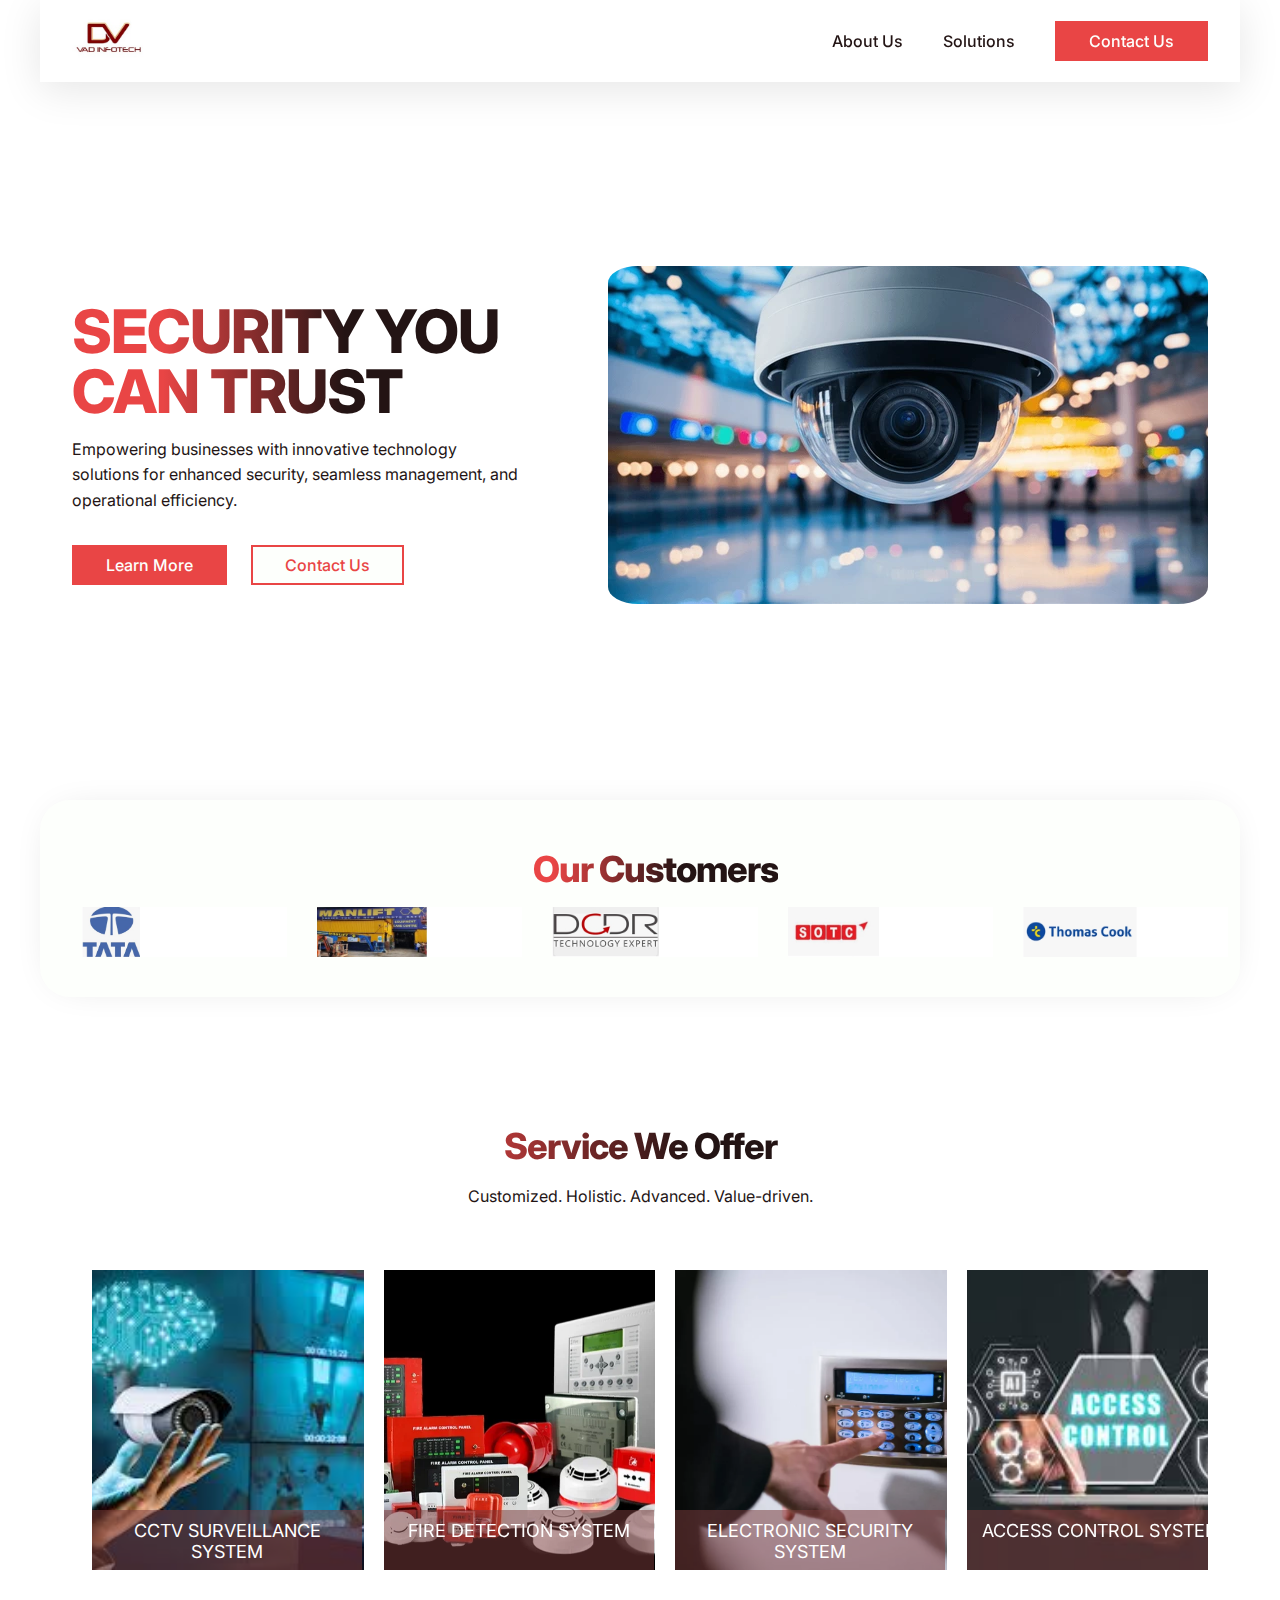
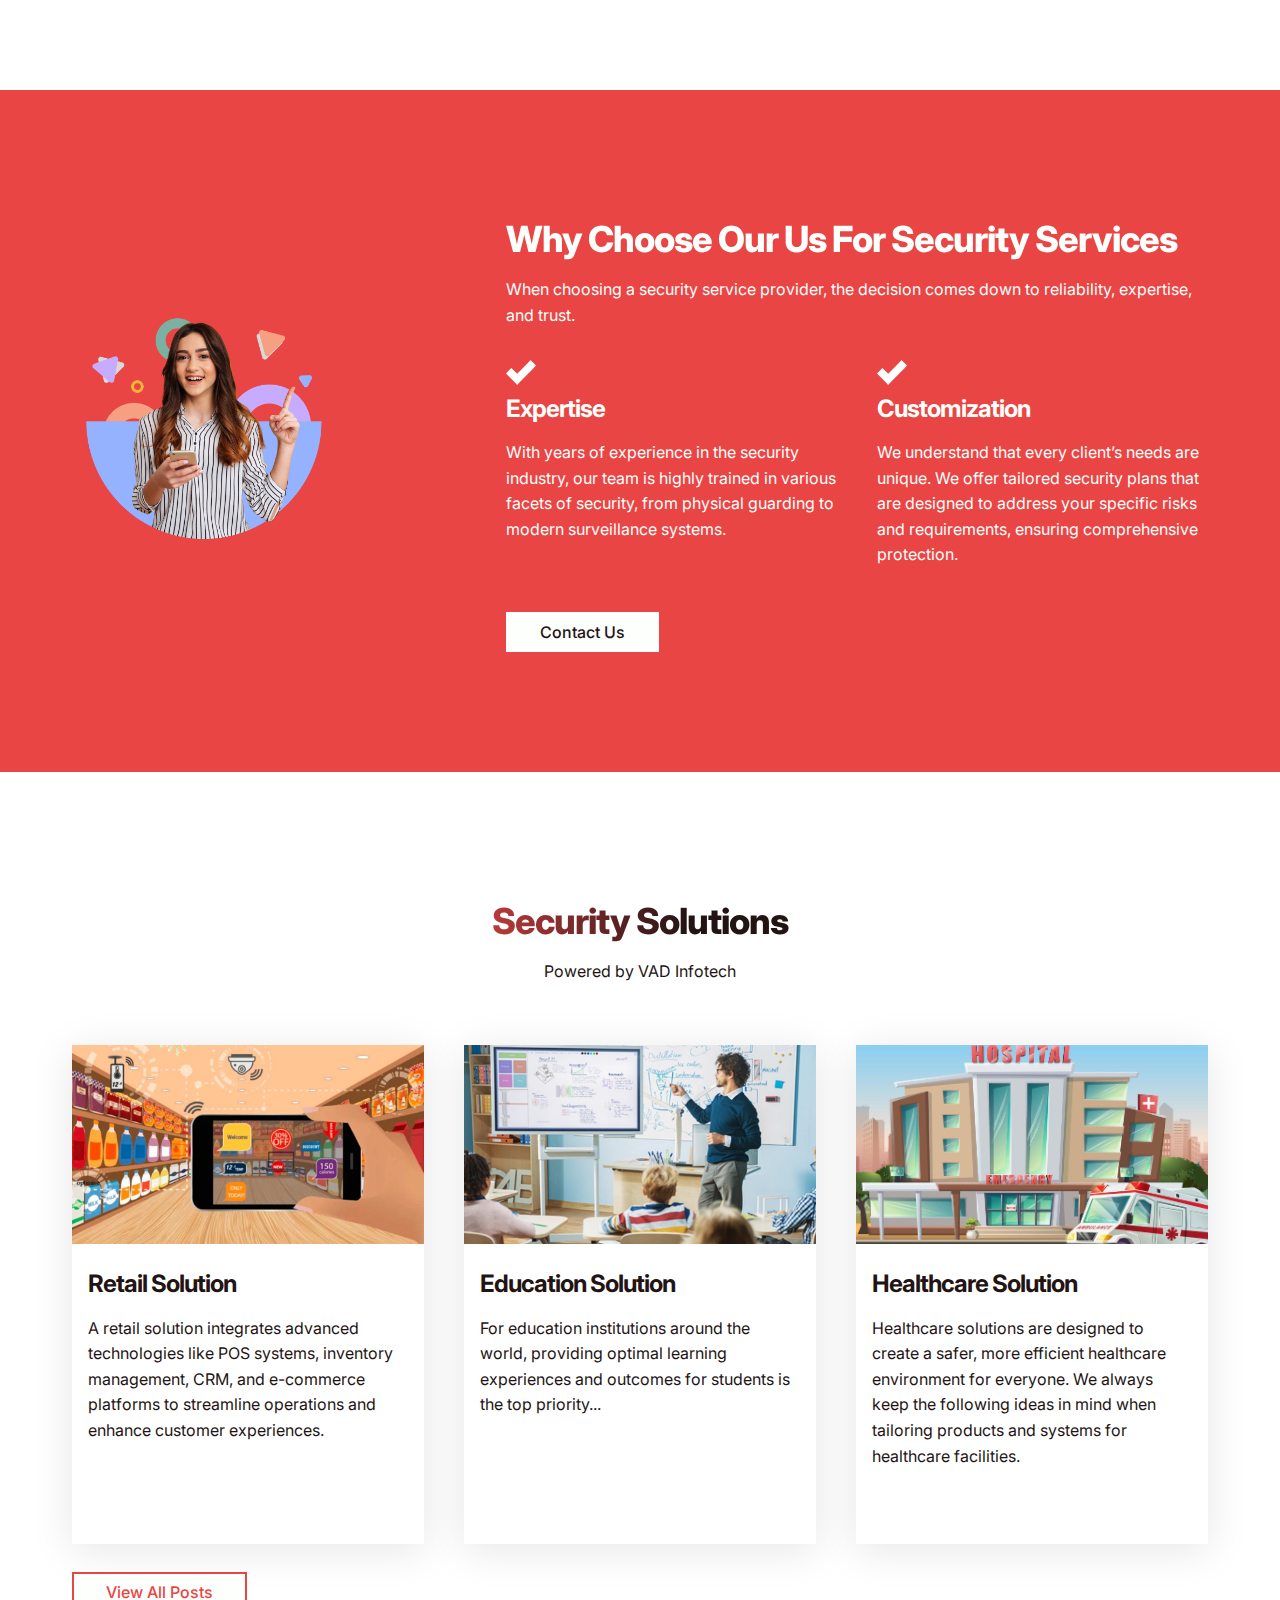
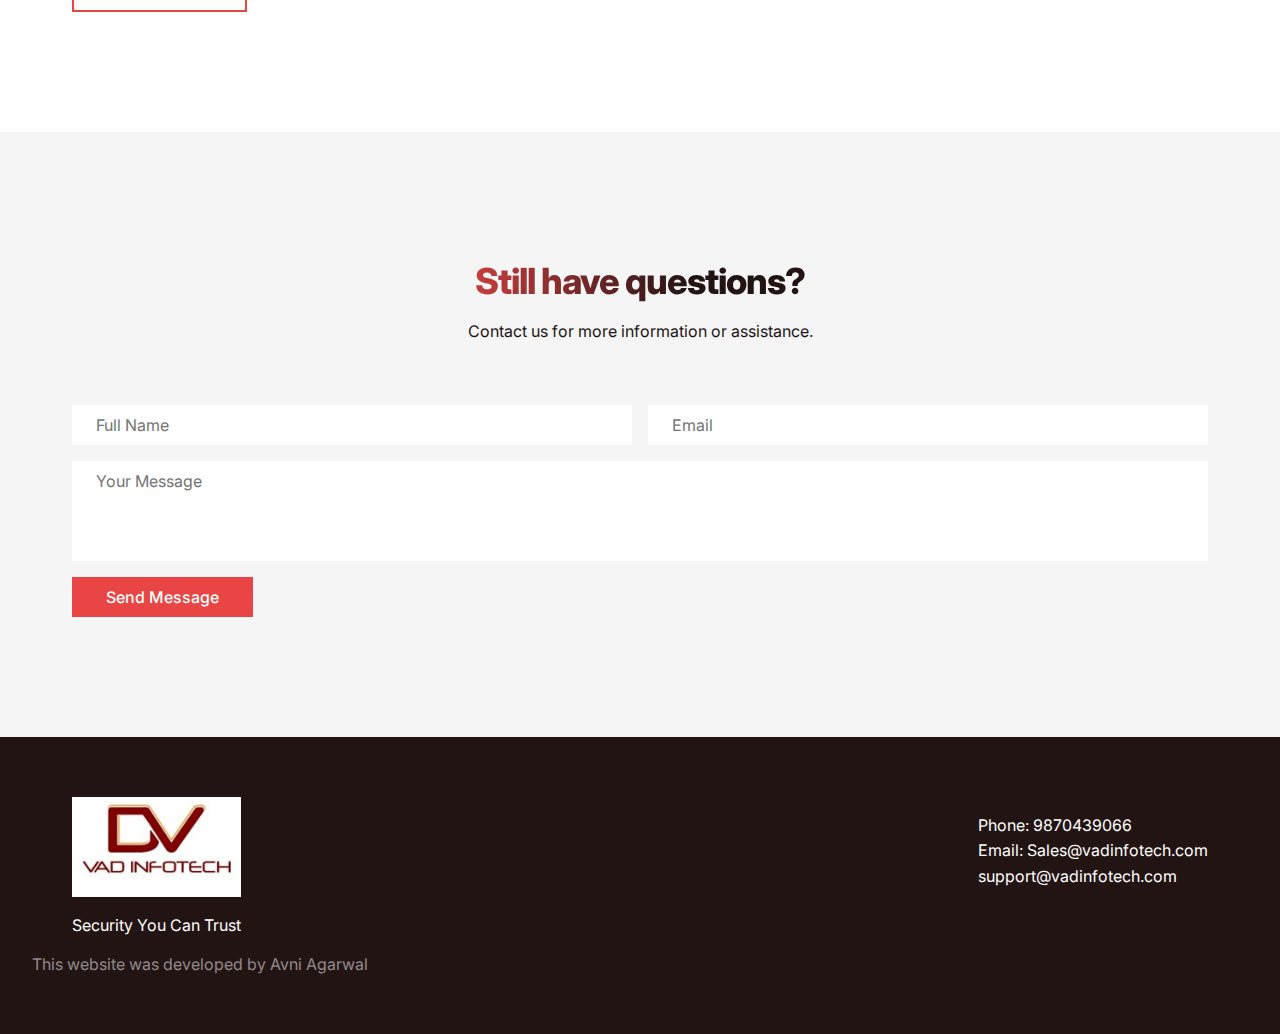
==== index.html @ 41a273a2 "first commit" ====
<!DOCTYPE html>
<html lang="en">
  <head>
    <meta charset="UTF-8" />
    <meta name="viewport" content="width=device-width, initial-scale=1.0" />
    <title>VAD InfoTech</title>
    <link rel="stylesheet" href="style.css" />
    <link rel="stylesheet" href="https://cdn.jsdelivr.net/npm/swiper@11/swiper-bundle.min.css" />
    <link rel="icon" type="image/png" href="/images/logo.png" />
    <script src="https://cdn.jsdelivr.net/npm/swiper@11/swiper-bundle.min.js"></script>
  </head>
  <body>
    <div class="mobile-menu-items">
      <div class="close-icon">
        <img src="images/close-icon.svg" alt="" />
      </div>
      <a href="about.html">About Us</a>
      <a href="blog-list.html">Solutions</a>
      <a href="#contact" class="btn">Contact Us</a>
    </div>

    <div class="container">
      <nav>
        <div class="logo">
          <a href="#">
            <img class="header-logo" src="images/logo.jpeg" alt="" />
          </a>
        </div>

        <div class="menu-items">
          <a href="about.html">About Us</a>
          <a href="blog-list.html">Solutions</a>
          <a href="#contact" class="btn">Contact Us</a>
        </div>

        <div class="menu-icon">
          <img src="images/menu-icon.svg" alt="" />
        </div>
      </nav>

      <!-- End of navbar -->

      <header>
        <div class="left">
          <h1>SECURITY YOU CAN TRUST</h1>
          <p class="sub-heading">
            Empowering businesses with innovative technology solutions 
            for enhanced security, seamless management, 
            and operational efficiency.
          </p>

          <div class="buttons">
            <a href="#services" class="btn">Learn More</a>
            <a href="#contact" class="btn outlined">Contact Us</a>
          </div>
        </div>

        <div class="right">
          <img src="images/cctv.webp" alt="" />
        </div>
        <div class="bg-color"></div>
      </header>
    </div>

    <!-- End of hero section -->

    <div class="featured">
      <div class="container">
        <h2>Our Customers</h2>
          <div class="logos swiper mySwiper">
            <div class="swiper-wrapper">
              <div class="swiper-slide"><img class="logoImg" src="images/logo1.jpeg" alt="" /></div>
              <div class="swiper-slide"><img class="logoImg" src="images/logo2.jpeg" alt="" /></div>
              <div class="swiper-slide"><img class="logoImg" src="images/logo3.jpeg" alt="" /></div>
              <div class="swiper-slide"><img class="logoImg" src="images/logo4.jpeg" alt="" /></div>
              <div class="swiper-slide"><img class="logoImg" src="images/logo5.jpeg" alt="" /></div>
              <div class="swiper-slide"><img class="logoImg" src="images/logo6.jpeg" alt="" /></div>
              <div class="swiper-slide"><img class="logoImg" src="images/logo7.jpeg" alt="" /></div>
              <div class="swiper-slide"><img class="logoImg" src="images/logo8.jpeg" alt="" /></div>
              <div class="swiper-slide"><img class="logoImg" src="images/logo9.jpeg" alt="" /></div>
              <div class="swiper-slide"><img class="logoImg" src="images/logo10.jpeg" alt="" /></div>
              <div class="swiper-slide"><img class="logoImg" src="images/logo11.jpeg" alt="" /></div>
              <div class="swiper-slide"><img class="logoImg" src="images/logo12.jpeg" alt="" /></div>
              <div class="swiper-slide"><img class="logoImg" src="images/logo13.jpeg" alt="" /></div>
            </div>
        </div>
      </div>
    </div>

    <!-- End of featured section -->

    <!-- <section id="about">
      <div class="container">
        <div class="left">
          <h2>Unlock the Power of Flutter for Mobile App Development</h2>
          <p>
            Discover how Flutter can help you create stunning and
            high-performance mobile apps in record time.
          </p>

          <div class="features-container">
            <div class="feature">
              <div class="icon">
                <img src="images/check-icon.svg" alt="" />
              </div>
              <h3>Simplified Development</h3>
              <p>
                With Flutter, you can write code once and deploy it on both iOS
                and Android platforms.
              </p>
            </div>

            <div class="feature">
              <div class="icon">
                <img src="images/check-icon.svg" alt="" />
              </div>
              <h3>Beautiful UI</h3>
              <p>
                Create visually stunning user interfaces with Flutter's rich set
                of customizable widgets.
              </p>
            </div>

            <div class="feature">
              <div class="icon">
                <img src="images/check-icon.svg" alt="" />
              </div>
              <h3>Beautiful UI</h3>
              <p>
                Create visually stunning user interfaces with Flutter's rich set
                of customizable widgets.
              </p>
            </div>
          </div>

          <a href="#" class="btn outlined">Learn More</a>
        </div>

        <div class="right">
          <img src="images/image1.jpg" alt="" />
        </div>
      </div>
    </section> -->

    <!-- End of about section  -->

    <section id="services">
      <div class="container">
        <div class="heading-container">
          <h2>Service We Offer</h2>
          <p>
            Customized. Holistic. Advanced. Value-driven.
          </p>
        </div>

        <div class="swiper mySwiper1">
          <div class="swiper-wrapper">
            <div class="swiper-slide serviceImg"><img class="serviceImage" src="images/Serveillance.jpg" alt="" /><div class="bottom-text">CCTV SURVEILLANCE SYSTEM</div></div>
            <div class="swiper-slide serviceImg"><img class="serviceImage" src="images/fire alarm system.webp" alt="" /><div class="bottom-text">FIRE DETECTION SYSTEM</div></div>
            <div class="swiper-slide serviceImg"><img class="serviceImage" src="images/intrusion detection system.webp" alt="" /><div class="bottom-text">ELECTRONIC SECURITY SYSTEM</div></div>
            <div class="swiper-slide serviceImg"><img class="serviceImage" src="images/access Control.jpg" alt="" /><div class="bottom-text">ACCESS CONTROL SYSTEM</div></div>
            <div class="swiper-slide serviceImg"><img class="serviceImage" src="images/Public address System.jpg" alt="" /><div class="bottom-text">PUBLIC ADDRESS SYSTEM</div></div>
            <div class="swiper-slide serviceImg"><img class="serviceImage" src="images/COMMAND CENTER.jpg" alt="" /><div class="bottom-text">COMMAND CENTER</div></div>
          </div>
          <div class="swiper-pagination"></div>
        </div>

        <!-- <div class="services-container swiper serviceSwiper">
          <div class="swiper-wrapper">
          <div class="service swiper-slide2">
            <img src="images/service1.jpg" alt="" />
            <div class="content">
              <h3>Retail Solution</h3>
              <p>
                <b>Challenges:</b><br/>
                Theft, shrinkage, employee access, and managing peak customer flow.<br/>
                <b>VAD Infotech’s Solution:</b><br/>
                Integrated Security: Biometric and card-based access for employees and managers.
                <span id="dots1">..</span><br/>
                <span id="more1">
                  <b>POS Surveillance:</b> CCTV monitoring synchronized with transaction records.<br/>
                  <b>Smart Automation:</b> Store lighting, temperature, and alarms controlled via mobile apps.<br/>
                  <b>Visitor Management:</b> Vendors and delivery staff registered with QR code Virtual Pass.<br/>
                  <b>Components by VAD Infotech:</b><br/>
                  <b>CCTV:</b> IP cameras with analytics for theft prevention.<br/>
                  <b>Access Control:</b> MIFARE/NFC cards and biometric devices.<br/>
                  <b>Automation:</b> IoT-based HVAC control for energy efficiency.<br/>
                </span>
                <button onclick="readMore1()" id="myBtn1">Read more</button>
              </p>
            </div>
          </div>

          <div class="service swiper-slide2">
            <img src="images/service2.jpg" alt="" />
            <div class="content">
              <h3>Education Solution </h3>
              <p>
                <b>Challenges:</b><br/>
                Theft, shrinkage, employee access, and managing peak customer flow.<br/>
                <b>VAD Infotech’s Solution:</b><br/>
                Integrated Security: Biometric and card-based access for employees and managers.
                <span id="dots">..</span><br/>
                <span id="more">
                  <b>POS Surveillance:</b> CCTV monitoring synchronized with transaction records.<br/>
                  <b>Smart Automation:</b> Store lighting, temperature, and alarms controlled via mobile apps.<br/>
                  <b>Visitor Management:</b> Vendors and delivery staff registered with QR code Virtual Pass.<br/>
                  <b>Components by VAD Infotech:</b><br/>
                  <b>CCTV:</b> IP cameras with analytics for theft prevention.<br/>
                  <b>Access Control:</b> MIFARE/NFC cards and biometric devices.<br/>
                  <b>Automation:</b> IoT-based HVAC control for energy efficiency.<br/>
                </span>
                <button onclick="myFunction()" id="myBtn">Read more</button>
              </p>
            </div>
          </div>

          <div class="service swiper-slide2">
            <img src="images/service2.jpg" alt="" />
            <div class="content">
              <h3>Education Solution </h3>
              <p>
                <b>Challenges:</b><br/>
                Theft, shrinkage, employee access, and managing peak customer flow.<br/>
                <b>VAD Infotech’s Solution:</b><br/>
                Integrated Security: Biometric and card-based access for employees and managers.
                <span id="dots">..</span><br/>
                <span id="more">
                  <b>POS Surveillance:</b> CCTV monitoring synchronized with transaction records.<br/>
                  <b>Smart Automation:</b> Store lighting, temperature, and alarms controlled via mobile apps.<br/>
                  <b>Visitor Management:</b> Vendors and delivery staff registered with QR code Virtual Pass.<br/>
                  <b>Components by VAD Infotech:</b><br/>
                  <b>CCTV:</b> IP cameras with analytics for theft prevention.<br/>
                  <b>Access Control:</b> MIFARE/NFC cards and biometric devices.<br/>
                  <b>Automation:</b> IoT-based HVAC control for energy efficiency.<br/>
                </span>
                <button onclick="myFunction()" id="myBtn">Read more</button>
              </p>
            </div>
          </div>

          <div class="service swiper-slide2">
            <img src="images/service2.jpg" alt="" />
            <div class="content">
              <h3>Education Solution </h3>
              <p>
                <b>Challenges:</b><br/>
                Theft, shrinkage, employee access, and managing peak customer flow.<br/>
                <b>VAD Infotech’s Solution:</b><br/>
                Integrated Security: Biometric and card-based access for employees and managers.
                <span id="dots">..</span><br/>
                <span id="more">
                  <b>POS Surveillance:</b> CCTV monitoring synchronized with transaction records.<br/>
                  <b>Smart Automation:</b> Store lighting, temperature, and alarms controlled via mobile apps.<br/>
                  <b>Visitor Management:</b> Vendors and delivery staff registered with QR code Virtual Pass.<br/>
                  <b>Components by VAD Infotech:</b><br/>
                  <b>CCTV:</b> IP cameras with analytics for theft prevention.<br/>
                  <b>Access Control:</b> MIFARE/NFC cards and biometric devices.<br/>
                  <b>Automation:</b> IoT-based HVAC control for energy efficiency.<br/>
                </span>
                <button onclick="myFunction()" id="myBtn">Read more</button>
              </p>
            </div>
          </div>

          <div class="service swiper-slide2">
            <img src="images/service3.jpg" alt="" />
            <div class="content">
              <h3>App Quality Assurance</h3>
              <p>
                Our team ensures that your mobile app is thoroughly tested and
                meets the highest quality standards.
              </p>
            </div>
          </div>
        </div>
        </div> -->
      </div>
    </section>

    <!-- End of services section -->

    <section id="why">
      <div class="container">
        <div class="left">
          <img src="images/image2.png" alt="" />
        </div>

        <div class="right">
          <h2>Why Choose Our Us For Security Services</h2>
          <p>
            When choosing a security service provider, the decision comes down to reliability, expertise, and trust.
          </p>

          <div class="features-container">
            <div class="feature">
              <div class="icon">
                <img src="images/check-icon.svg" alt="" />
              </div>
              <h3>Expertise</h3>
              <p>
                With years of experience in the security industry, our team is highly trained in various facets of security, from physical guarding to modern surveillance systems.
              </p>
            </div>

            <div class="feature">
              <div class="icon">
                <img src="images/check-icon.svg" alt="" />
              </div>
              <h3>Customization</h3>
              <p>
                We understand that every client’s needs are unique. We offer tailored security plans that are designed to address your specific risks and requirements, ensuring comprehensive protection.
              </p>
            </div>
          </div>

          <a href="#contact" class="btn light">Contact Us</a>
        </div>
      </div>
    </section>

    <!-- End of why choose us section -->

    <div class="container">
      <section id="blog">
        <div class="heading-container">
          <h2>Security Solutions</h2>
          <p>Powered by VAD Infotech</p>
        </div>

        <div class="services-container">
          <div class="service">
            <a href="#">
              <img src="images/Picture1.png" alt="" />
            </a>
            <div class="content">
              <a href="retail.html">
                <h3>Retail Solution</h3>
              </a>
              <!-- <div class="labels">
                <a href="#" class="label">Game Dev</a>
                <a href="#" class="label">Programming</a>
              </div> -->
              <p>
                A retail solution integrates advanced technologies like POS systems, inventory management, CRM, and e-commerce platforms to streamline operations and enhance customer experiences. 
              </p>
            </div>
          </div>

          <div class="service">
            <a href="education.html">
              <img src="images/Picture2.png" alt="" />
            </a>
            <div class="content">
              <a href="education.html">
                <h3>Education Solution</h3>
              </a>
              <!-- <div class="labels">
                <a href="#" class="label">Game Dev</a>
                <a href="#" class="label">Animations</a>
              </div> -->
              <p>
                For education institutions around the world, providing optimal learning experiences and outcomes for students is the top priority...
              </p>
            </div>
          </div>

          <div class="service">
            <a href="healthcare.html">
              <img src="images/Picture3.png" alt="" />
            </a>
            <div class="content">
              <a href="healthcare.html">
                <h3>Healthcare Solution</h3>
              </a>
              <!-- <div class="labels">
                <a href="#" class="label">Networking</a>
                <a href="#" class="label">Advanced</a>
              </div> -->
              <p>
                Healthcare solutions are designed to create a safer, more efficient healthcare environment for everyone. 
                We always keep the following ideas in mind when tailoring products and systems for healthcare facilities.
              </p>
            </div>
          </div>
        </div>

        <a href="blog-list.html" class="btn outlined">View All Posts</a>
      </section>
    </div>

    <!-- End of Blog section -->

    <section id="contact">
      <div class="container">
        <div class="heading-container">
          <h2>Still have questions?</h2>
          <p>Contact us for more information or assistance.</p>
        </div>

        <form action="#">
          <div class="group">
            <input type="text" placeholder="Full Name" />
            <input type="text" placeholder="Email" />
          </div>
          <textarea placeholder="Your Message"></textarea>
          <button class="btn">Send Message</button>
        </form>
      </div>
    </section>

    <!-- End of contact form -->

    <footer>
      <div class="container">
        <div class="top">
          <div class="left">
            <img class="footer-logo" src="images/logo.jpeg" alt="" />
            <p>Security You Can Trust</p>
          </div>

          <div class="right">
            <!-- <p>Follow us on</p>
            <div class="social">
              <a href="#">
                <img src="images/x-logo.svg" alt="" />
              </a>

              <a href="#">
                <img src="images/instagram-logo.svg" alt="" />
              </a>

              <a href="#">
                <img src="images/dribbble-logo.svg" alt="" />
              </a> -->
              <p>
                Phone: 9870439066<br/>
                Email: Sales@vadinfotech.com<br/>
                support@vadinfotech.com
              </p>
            </div>
          </div>
        </div>

        <div class="copyright">
          This website was developed by Avni Agarwal
        </div>
      </div>
    </footer>

    <script src="main.js"></script>
  </body>
</html>
---- style.css ----
@import url("https://fonts.googleapis.com/css2?family=Inter:ital,opsz,wght@0,14..32,100..900;1,14..32,100..900&display=swap");

*,
*::before,
*::after {
  box-sizing: border-box;
  font-family: "Inter", sans-serif;
}

:root {
  --dark-color: #231414;
  --light-color: #fdfffc;
  --accent-color: #e94545;
}

html {
  scroll-behavior: smooth;
}

body {
  margin: 0;
  color: var(--dark-color);
}

a {
  color: var(--dark-color);
  text-decoration: none;
}

.container {
  max-width: 1200px;
  margin-inline: auto;
  padding: 0 32px;
}

.btn {
  background: var(--accent-color);
  color: var(--light-color);
  padding: 8px 32px;
  border: 2px solid var(--accent-color);
  display: inline-block;
  font-weight: 500;
  cursor: pointer;
  transition: all 300ms ease;
}

.btn:hover {
  background: #e94545;
  border: 2px solid #e94545;
}

.btn.outlined {
  color: var(--accent-color);
  background: var(--light-color);
}

.btn.outlined:hover {
  background: var(--accent-color);
  color: #fff;
}

.btn.light {
  background: var(--light-color);
  color: var(--dark-color);
  border: 2px solid var(--light-color);
}

.btn.light:hover {
  background: var(--accent-color);
  color: var(--light-color);
}

.header-logo{
  height: 50px;
}

img {
  width: 100%;
  display: flex;
  object-fit: cover;
}

h1 {
  font-size: 60px;
  line-height: 100%;
  font-weight: 800;
  letter-spacing: -1px;
  margin: 16px 0;
  background: linear-gradient(90deg, #e94545 20%, #231414 60%);
  background-clip: text;
  -webkit-background-clip: text;
  color: transparent;
}

h2 {
  font-size: 36px;
  line-height: 120%;
  font-weight: 800;
  letter-spacing: -1px;
  margin: 8px 0;
  background: linear-gradient(90deg, #e94545 8%, #231414 60%);
  background-clip: text;
  -webkit-background-clip: text;
  color: transparent;
}

h3 {
  font-size: 24px;
  line-height: 130%;
  letter-spacing: -1px;
  margin: 8px 0;
}

p {
  font-size: 16px;
  line-height: 160%;
}

section {
  padding: 120px 0;
}

/* Navbar */

nav {
  position: fixed;
  top: 0;
  display: flex;
  justify-content: space-between;
  align-items: center;
  left: 0;
  right: 0;
  max-width: 1200px;
  margin-inline: auto;
  z-index: 5;
  padding: 16px 32px;
  background: rgba(255, 255, 255, 0.8);
  backdrop-filter: blur(10px);
  --webkit-backdrop-filter: blur(10px);
  box-shadow: 0 8px 42px rgba(0, 0, 0, 0.1);
}

nav .menu-items {
  display: flex;
  align-items: center;
  gap: 40px;
  font-weight: 500;
}

nav .menu-items a:hover {
  color: var(--accent-color);
}

nav .menu-items .btn:hover {
  color: var(--light-color);
}

.logo {
  height: 20%;
}

/* Hero Section */

header {
  display: flex;
  height: 100vh;
  align-items: center;
  padding-top: 70px;
  min-height: 600px;
  max-height: 800px;
  position: relative;
}

.buttons {
  display: flex;
  gap: 24px;
  margin-top: 32px;
}

header .left {
  max-width: 50%;
}

.left{
  padding-right: 10%;
}

header .right {
  position: absolute;
  right: 0;
}

header .right img {
  width: auto;
  height: auto;
  border-radius: 5%;
  object-fit: cover;
}

header .bg-color {
  position: absolute;
  width: 400px;
  height: 400px;
  right: 0;
  top: 120px;
  z-index: -1;
  border-radius: 50%;
  filter: blur(115px);
}


/* Featured Section */

.featured {
  z-index: 2;
  position: relative;
}

.featured .logos {
  display: flex;
  gap: 30px;
  flex-wrap: wrap;
  justify-content: center;
}

.featured .container {
  display: flex;
  flex-direction: column;
  gap: 8px;
  align-items: center;
  padding: 40px 12px 40px 42px;
  box-shadow: 0 0 42px -20px rgba(0, 0, 0, 0.2);
  border-radius: 30px;
  background: var(--light-color);
}

.swiper {
  width: 100%;
  height: 100%;
}

.swiper-slide {
  text-align: center;
  font-size: 18px;
  background: #fff;
  display: flex;
  justify-content: center;
  align-items: center;
}

.swiper-slide img {
  display: block;
  width: auto;
  object-fit: cover;
}

.logoImg{
  height: 50px;
}

 .serviceImg {
  position: relative;
  text-align: center;
  padding-right: 20px;
  padding-left: 20px;
}

.serviceImage{
  height: 300px !important;
  width: 300px !important;
}

.bottom-text {
  width: 270px;
  height: 60px;
  position: absolute;
  text-align: center;
  padding: 10px;
  bottom: 0;
  font-weight: 400;
  color: white;
  background: #7a3c3c85;
}

.swiper-slide2  {
  display: block;
  width: auto;
  object-fit: cover;
}

/* About section */

#about {
  background: #f5f5f5;
  margin-top: -60px;
  padding-top: 180px;
}

#about .container {
  display: flex;
  align-items: center;
  gap: 80px;
}

section .icon {
  width: 30px;
}

.features-container {
  display: flex;
  gap: 40px;
  margin-top: 32px;
}

.feature {
  flex: 1;
}

section .btn {
  margin-top: 28px;
}

/* Services section */

#more1 {display: none;}
#more2 {display: none;}
#more3 {display: none;}
#more4 {display: none;}
#more5 {display: none;}
#more6 {display: none;}
#more7 {display: none;}
#more8 {display: none;}
#more9 {display: none;}
#more10 {display: none;}

section .heading-container {
  max-width: 500px;
  text-align: center;
  margin-bottom: 60px;
  margin-inline: auto;
}

.services-container {
  display: grid;
  grid-template-columns: repeat(auto-fit, minmax(320px, 1fr));
  gap: 40px;
}

.services-container .service {
  box-shadow: 0 6px 40px rgba(0, 0, 0, 0.1);
  transition: all 300ms ease;
}

.services-container .content {
  padding: 16px;
}

.services-container .service:hover {
  transform: scale(1.04);
  box-shadow: 0 3px 80px rgba(0, 0, 0, 0.1);
}

.service img{
   height: 40%;
}

/* Why Section */

#why .container {
  display: flex;
  gap: 60px;
  align-items: center;
}

#why {
  background: var(--accent-color);
  color: var(--light-color);
}

#why h2 {
  background: var(--light-color);
  background-clip: text;
  -webkit-background-clip: text;
  color: transparent;
}

#why .icon {
  filter: brightness(0) invert(1);
}

/* Blog section */

.labels a {
  color: var(--light-color);
  font-weight: 500;
  font-size: 11px;
  text-transform: uppercase;
  letter-spacing: 2px;
}

.label {
  background: var(--accent-color);
  padding: 3px 6px;
  border-radius: 4px;
}

/* Contact Form */

#contact {
  background: #f5f5f5;
}

form {
  display: flex;
  flex-direction: column;
  gap: 16px;
}

form .group {
  display: flex;
  gap: 16px;
}

form input,
form textarea {
  width: 100%;
  padding: 10px 24px;
  background: #fff;
  border: none;
  font-size: 16px;
}

form textarea {
  height: 100px;
  resize: none;
}

form .btn {
  font-size: 16px;
  width: fit-content;
  margin-top: 0;
}

/* Footer */

footer .social img {
  width: 30px;
  transition: all 300ms ease;
}

footer .social img:hover {
  transform: scale(1.2);
}

footer {
  background: var(--dark-color);
  color: var(--light-color);
  padding: 60px 32px;
}

footer a {
  color: var(--light-color0);
}

footer .social {
  display: flex;
  gap: 32px;
  margin-top: 24px;
}

footer .top {
  display: flex;
  justify-content: space-between;
}

footer .logo {
  font-size: 24px;
}

footer .copyright {
  color: rgba(255, 255, 255, 0.5);
}

.footer-logo{
  height: 100px;
}

/* Hidden elements */

.menu-icon,
.mobile-menu-items,
.mobile-icons-container {
  display: none;
}

@media (max-width: 1100px) {
  h1 {
    font-size: 48px;
  }

  header .right img {
    width: 280px;
  }
}

@media (max-width: 800px) {
  .bottom-text {
    width: 300px;
  }

  .mobile-menu-items {
    display: flex;
    height: 100vh;
    width: 100%;
    position: fixed;
    top: 0;
    flex-direction: column;
    background: var(--dark-color);
    z-index: 800;
    justify-content: center;
    align-items: center;
    gap: 24px;
    transform: translateX(100%);
    transition: all 300ms ease;
  }

  .mobile-menu-items.active {
    transform: translateX(0);
  }

  .mobile-menu-items a {
    color: var(--light-color);
  }

  .mobile-menu-items .close-icon {
    filter: brightness(0) invert(1);
    position: fixed;
    top: 18px;
    right: 32px;
    cursor: pointer;
  }

  .menu-icon {
    display: block;
    cursor: pointer;
    padding: 2px;
  }

  h1 {
    font-size: 36px;
    line-height: 120%;
  }

  .container {
    max-width: 700px;
  }

  h2 {
    font-size: 28px;
    line-height: 130%;
  }

  h3 {
    font-size: 20px;
  }

  nav .menu-items {
    display: none;
  }

  /* Header */

  header .right {
    position: relative;
    display: flex;
    justify-content: center;
  }

  header {
    flex-direction: column-reverse;
    height: auto;
    gap: 20px;
    max-height: fit-content;
    padding-bottom: 60px;
  }

  header .right img {
    width: 70%;
    height: auto;
    border-radius: 0 0 30% 30%;
  }

  header .left {
    max-width: 100%;
  }

  /* Featured */

  .featured .logos {
    gap: 36px;
  }

  .featured img {
    height: 28px;
  }

  /* About */

  #about .container {
    flex-direction: column;
  }

  .features-container {
    flex-direction: column;
  }

  /* Why Choose Us Section */

  #why .container {
    flex-direction: column;
  }

  /* Contact */

  form .group {
    flex-direction: column;
  }

  /* Footer */

  footer .top {
    flex-direction: column;
  }

  footer {
    padding: 40px 0;
  }

  footer .copyright {
    margin-top: 40px;
  }
}

/* Blog List page */

.post-container .container {
  margin-top: 100px;
  padding: 40px 32px;
  margin-bottom: 60px;
  box-shadow: 0 8px 42px rgba(0, 0, 0, 0.1);
  padding-bottom: 60px;
  display: flex;
  gap: 40px;
}

.post-container h2 {
  font-size: 28px;
  margin-bottom: 20px;
}

.blog-list .card {
  display: flex;
  align-items: center;
}

.blog-list .card img {
  height: 160px;
  width: 240px;
}

.blog-list .blog-list-content {
  padding: 0 24px;
}

.blog-list .cards-container {
  display: flex;
  flex-direction: column;
  gap: 32px;
}

/* Sidebar */

aside {
  width: 300px;
  min-width: 300px;
  display: flex;
  flex-direction: column;
  gap: 60px;
}

aside h3 {
  background: var(--dark-color);
  color: var(--light-color);
  padding: 12px 24px;
  text-align: center;
  font-size: 18px;
  letter-spacing: 1px;
  margin-bottom: 16px;
}

aside a {
  line-height: 1.7;
}

aside .widget-content {
  display: flex;
  flex-direction: column;
  gap: 24px;
}

aside .popular-posts {
  display: flex;
  flex-direction: column;
  gap: 24px;
}

aside .popular-posts .card {
  display: flex;
  align-items: center;
  gap: 16px;
}

aside .popular-posts img {
  width: 60px;
  height: 60px;
}

aside .categories-list .widget-content {
  display: flex;
  flex-direction: row;
  flex-wrap: wrap;
  gap: 8px;
}

aside .categories-list .label {
  color: var(--light-color);
  font-size: 13px;
}

aside .download-btn {
  background: #ff385c;
  padding: 8px 24px;
  color: var(--light-color);
  text-align: center;
  font-weight: bold;
  width: 100%;
  display: inline-block;
}

@media (max-width: 1000px) {
  .post-container .container {
    flex-direction: column;
  }

  .post-container .blog-list .card img {
    width: 100%;
  }

  aside {
    width: 100%;
  }
}

@media (max-width: 800px) {
  .post-container .container {
    margin-top: 60px;
  }
}

/* Single Post */

.post-container .content {
  flex: 1;
}

.breadcrumbs {
  background: #f3f3f3;
  width: fit-content;
  font-size: 14px;
  padding: 0 24px;
  line-height: 1.8;
  margin-bottom: 24px;
  border-radius: 4px;
}

.post-heading {
  font-size: 40px;
  line-height: 120%;
}

.post-meta {
  display: flex;
  flex-direction: column;
  gap: 8px;
}

.post-container .thumbnail {
  margin-top: 32px;
}

.post-container .post-body {
  margin-bottom: 60px;
  padding-bottom: 60px;
  border-bottom: 1px solid #dbdbdb;
}

.post-container .recent-posts-container h3 {
  font-size: 20px;
}

@media (max-width: 800px) {
  .post-heading {
    font-size: 36px;
  }
}

/* 404 page */

.not-found.container {
  display: flex;
  align-items: center;
  justify-content: center;
}

.not-found.container .left,
.not-found.container .right {
  flex: 1;
}

.not-found.container .left img {
  height: 300px;
  width: auto;
}

.not-found.container .left {
  display: flex;
  justify-content: center;
}

.text-404 {
  font-size: 180px;
  font-weight: 800;
  line-height: 100%;
}

.not-found.container p {
  margin: 8px 0;
}

.not-found.container h4 {
  font-size: 20px;
}

.not-found.container ul li {
  margin: 8px 0;
  text-align: left;
}

.not-found.container a {
  text-decoration: underline;
  color: var(--accent-color);
}

@media (max-width: 1000px) {
  .not-found.container .right {
    max-width: 500px;
    text-align: center;
  }

  .not-found.container .left img {
    height: 240px;
  }

  .not-found.container .text-404 {
    font-size: 120px;
  }
}

/* Search box */

.search-icon svg {
  width: 24px;
}

.search-icon {
  cursor: pointer;
}

.search-container {
  position: fixed;
  display: grid;
  place-items: center;
  inset: 0;
  padding: 32px;
  background: rgba(0, 0, 0, 0.8);
  z-index: 800;
  backdrop-filter: blur(8px);
  opacity: 0;
  pointer-events: none;
  transition: all 300ms ease;
}

.search-container.active {
  opacity: 1;
  pointer-events: auto;
}

.search-container input[type="text"] {
  width: 700px;
  border-radius: 8px;
  font-size: 20px;
  padding-block: 16px;
  border: none;
  padding-left: 60px;
  padding-right: 70px;
}

.search-container .search-input-container::after {
  content: "Esc";
  position: absolute;
  top: 50%;
  transform: translateY(-50%);
  right: 16px;
  font-size: 13px;
  padding: 4px 8px;
  background: rgba(187, 187, 187, 0.2);
  border: 1px solid rgba(0, 0, 0, 0.2);
  border-radius: 4px;
}

.search-container input[type="text"]:focus {
  outline: none;
}

.search-container .search-input-container {
  position: relative;
}

.search-container .icon {
  position: absolute;
  left: 16px;
  top: 50%;
  transform: translateY(-50%);
  content: "";
}

.search-container .icon svg {
  width: 24px;
}

.search-container .search-btn {
  padding: 12px 24px;
  font-size: 16px;
  font-weight: bold;
  border: none;
  background: var(--light-color);
  border-radius: 8px;
  width: fit-content;
}

@media (max-width: 1000px) {
  .search-container form {
    width: 100%;
  }

  .search-container input[type="text"] {
    width: 100%;
    font-size: 18px;
  }

  .search-container .search-input-container::after {
    display: none;
  }
}

@media (max-width: 800px) {
  .mobile-icons-container {
    display: flex;
    gap: 24px;
  }
}
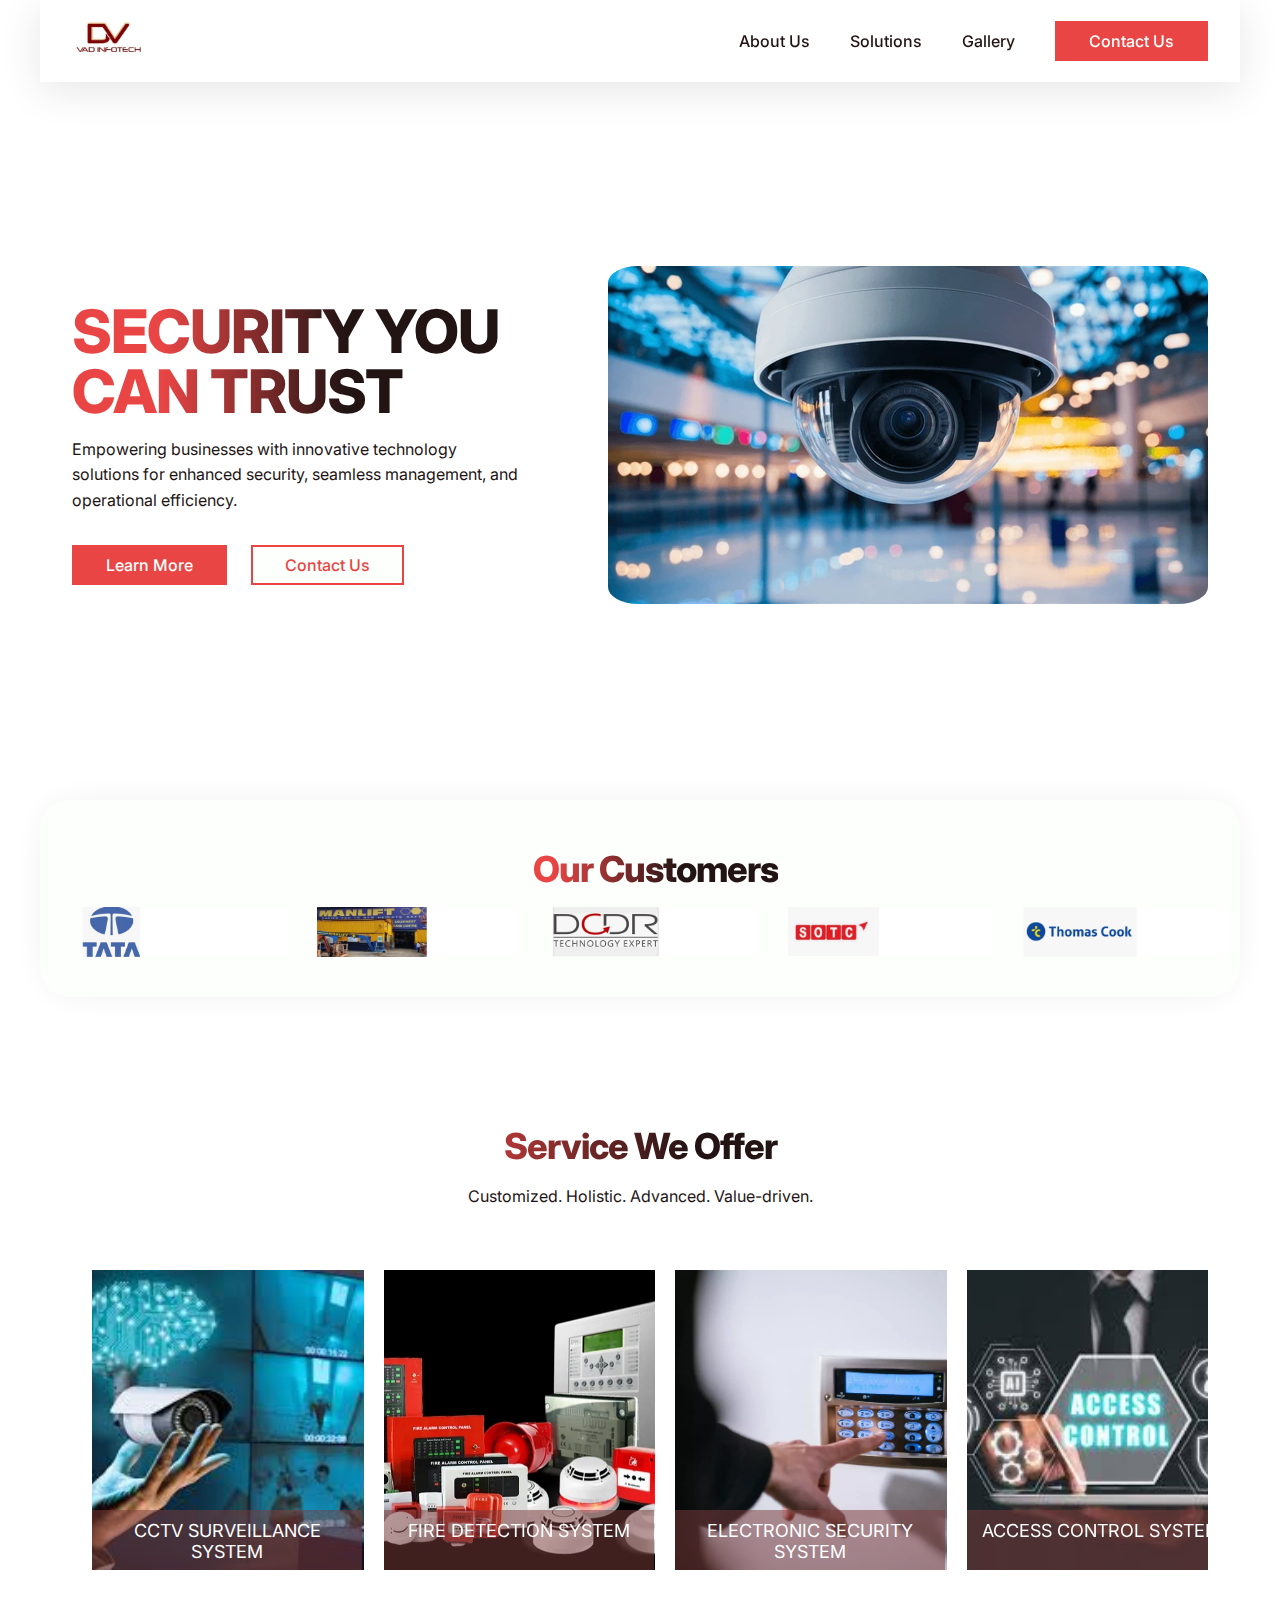
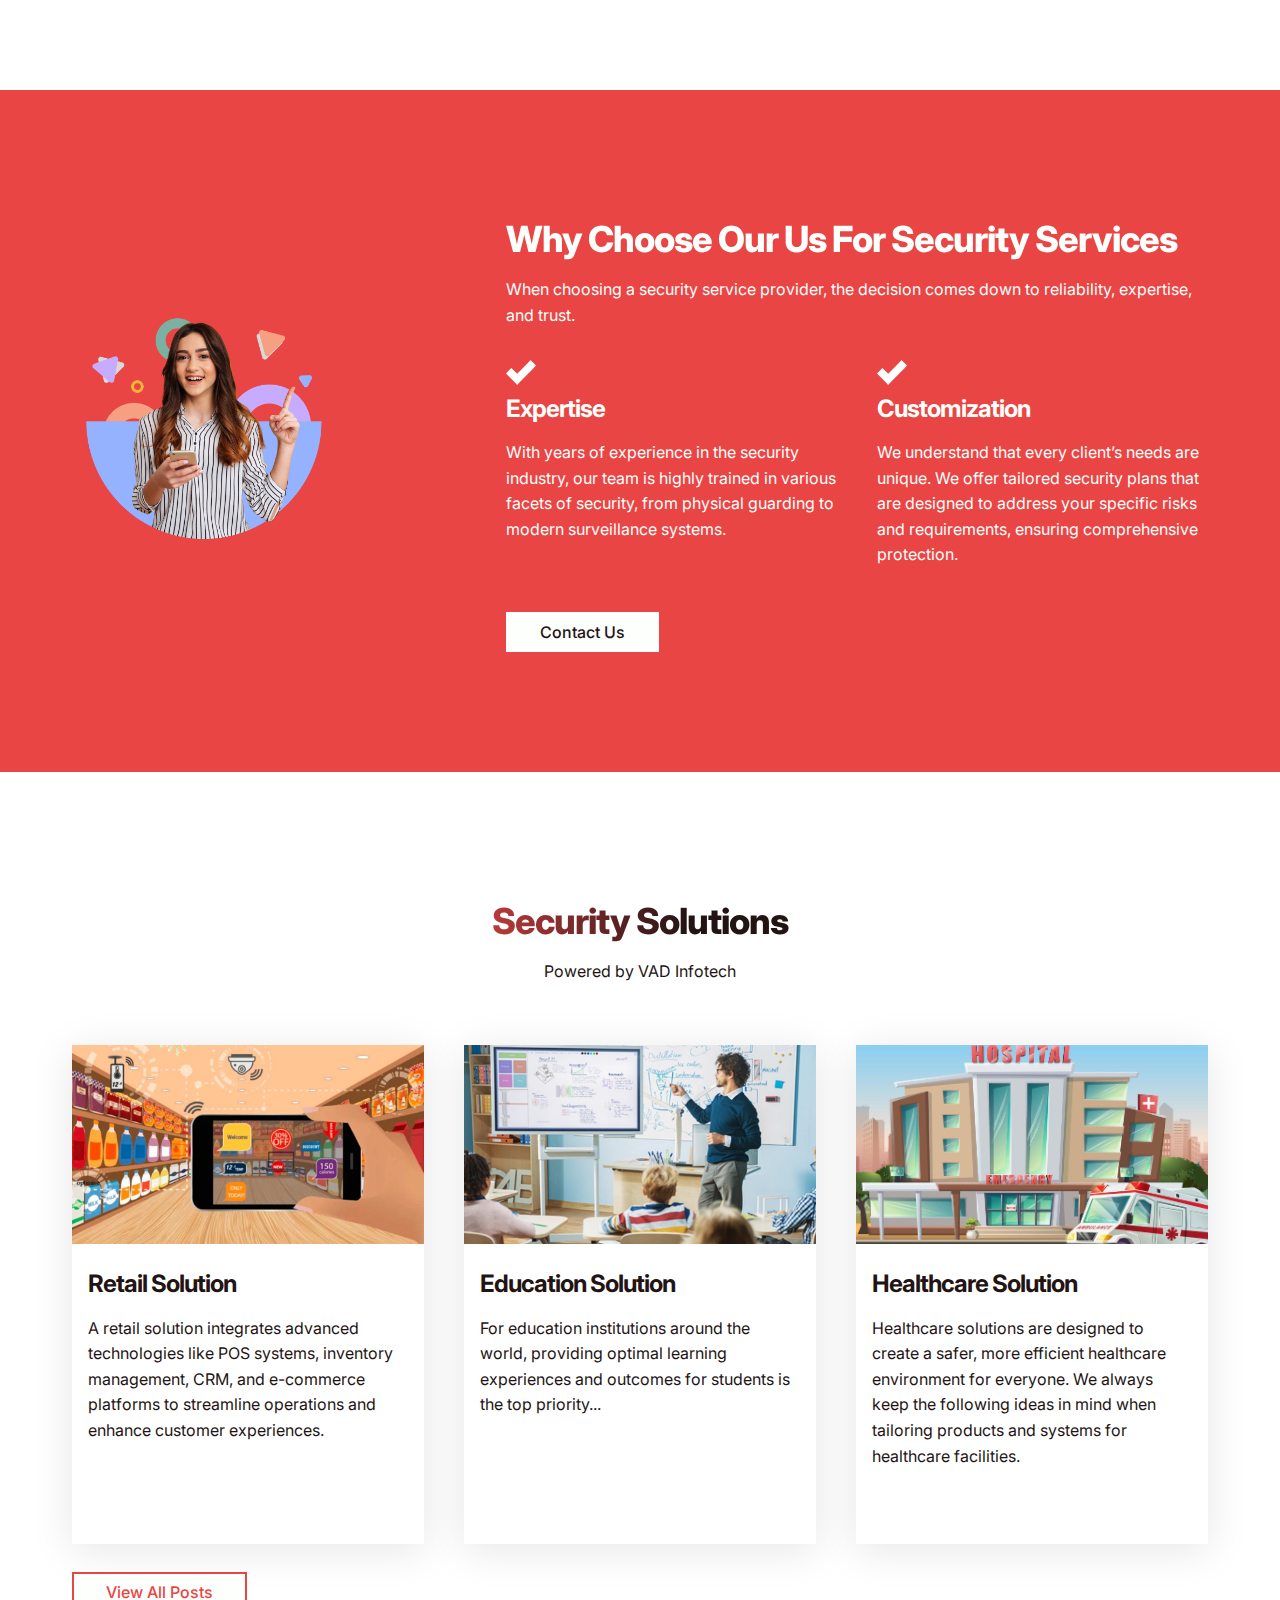
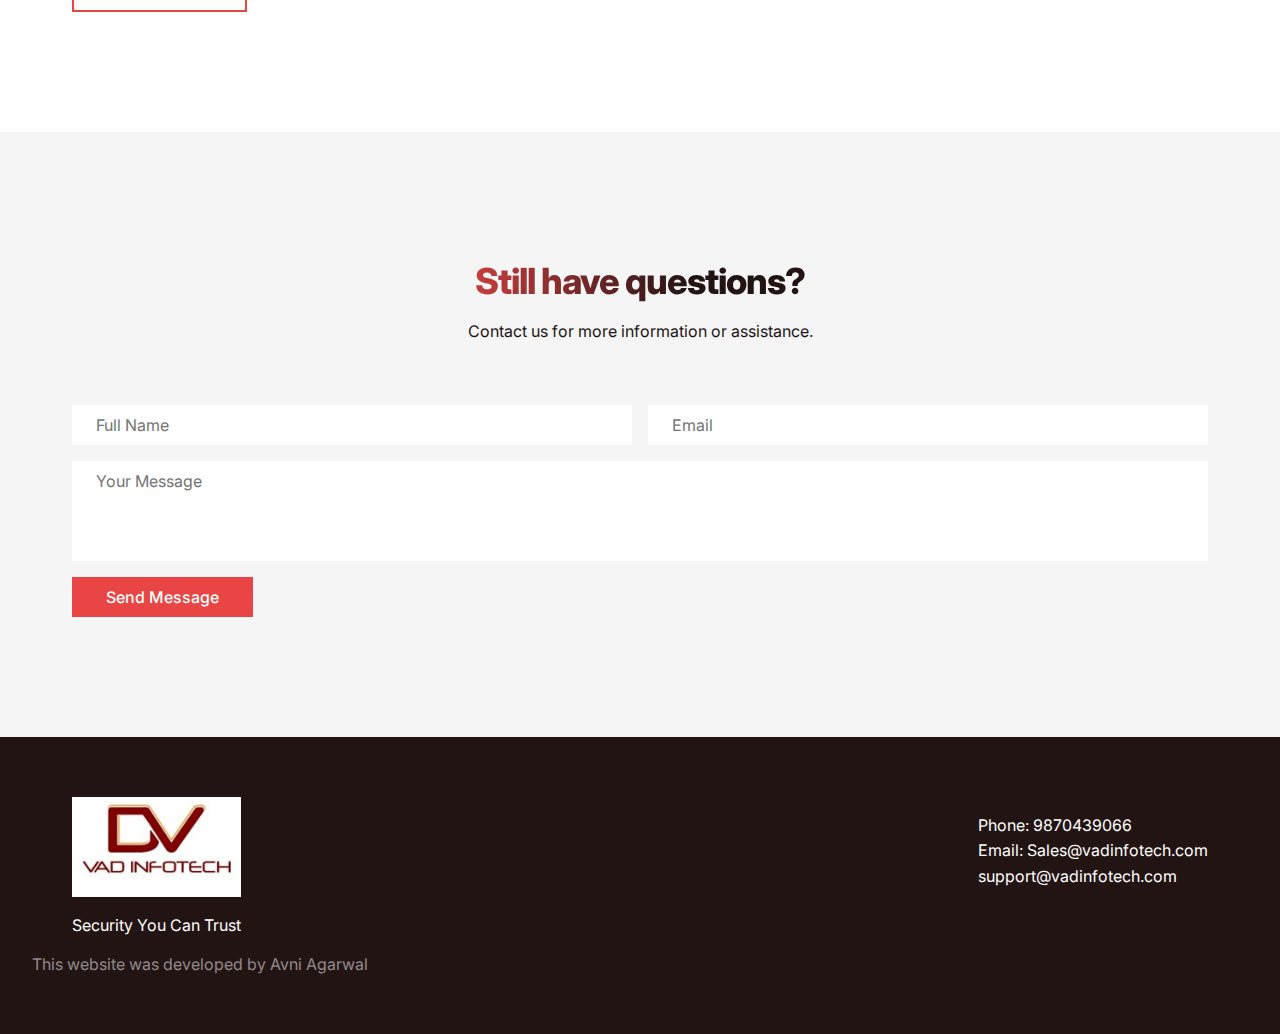
==== commit e3d1fef3: "commit" ====
--- a/index.html
+++ b/index.html
@@ -16,6 +16,7 @@
       </div>
       <a href="about.html">About Us</a>
       <a href="blog-list.html">Solutions</a>
+      <a href="gallery.html">Gallery</a>
       <a href="#contact" class="btn">Contact Us</a>
     </div>
 
@@ -30,6 +31,7 @@
         <div class="menu-items">
           <a href="about.html">About Us</a>
           <a href="blog-list.html">Solutions</a>
+          <a href="gallery.html">Gallery</a>
           <a href="#contact" class="btn">Contact Us</a>
         </div>
 
--- a/style.css
+++ b/style.css
@@ -979,3 +979,792 @@
     gap: 24px;
   }
 }
+
+
+.desktop_7 * {
+  font-family: Nunito, sans-serif;
+}
+
+.desktop_7 .text-blk {
+  margin-top: 0px;
+  margin-right: 0px;
+  margin-bottom: 0px;
+  margin-left: 0px;
+  padding-top: 10px;
+  padding-right: 10px;
+  padding-bottom: 10px;
+  padding-left: 10px;
+  line-height: 25px;
+}
+
+.desktop_7 .responsive-container-block {
+  min-height: 75px;
+  height: fit-content;
+  width: 100%;
+  padding-top: 10px;
+  padding-right: 10px;
+  padding-bottom: 10px;
+  padding-left: 10px;
+  display: flex;
+  flex-wrap: wrap;
+  margin-top: 0px;
+  margin-right: auto;
+  margin-bottom: 0px;
+  margin-left: auto;
+  justify-content: flex-start;
+}
+
+.desktop_7 .responsive-container-block.bigContainer {
+  padding-top: 10px;
+  padding-right: 30px;
+  padding-bottom: 10px;
+  padding-left: 30px;
+}
+
+.desktop_7 .responsive-container-block.Container {
+  max-width: 980px;
+  flex-direction: column;
+  padding-top: 10px;
+  padding-right: 0px;
+  padding-bottom: 10px;
+  padding-left: 0px;
+  margin-right: auto;
+  margin-bottom: 50px;
+  margin-left: auto;
+}
+
+.desktop_7 .text-blk.headingText {
+  font-size: 36px;
+  line-height: 50px;
+  font-weight: 900;
+}
+
+.desktop_7 .text-blk.active {
+  font-size: 20px;
+  line-height: 34px;
+  font-weight: 400;
+  border-bottom-width: 2px;
+  border-bottom-style: solid;
+  border-bottom-color: #03a9f4;
+}
+
+.desktop_7 .text-blk.list {
+  font-size: 20px;
+  line-height: 34px;
+  cursor: pointer;
+}
+
+.desktop_7 .text-blk.all {
+  margin-right: 20px;
+  margin-left: 0px;
+}
+
+.desktop_7 .text-blk.list {
+  margin-left: 0px;
+  margin-right: 20px;
+  padding-top: 10px;
+  padding-right: 15px;
+  padding-bottom: 10px;
+  padding-left: 15px;
+}
+
+.desktop_7 .text-blk.list.active {
+  padding-top: 10px;
+  padding-right: 15px;
+  padding-bottom: 10px;
+  padding-left: 15px;
+}
+
+.desktop_7 .squareImg {
+  border-top-left-radius: 6px;
+  border-top-right-radius: 6px;
+  border-bottom-right-radius: 6px;
+  border-bottom-left-radius: 6px;
+  width: 225px;
+  height: 225px;
+  margin-top: 0px;
+  margin-right: auto;
+  margin-bottom: 20px;
+  margin-left: auto;
+}
+
+.desktop_7 .responsive-container-block.imageContainer {
+  flex-direction: row;
+  align-items: flex-start;
+  justify-content: flex-start;
+  flex-wrap: wrap;
+  padding-top: 10px;
+  padding-right: 0px;
+  padding-bottom: 10px;
+  padding-left: 0px;
+}
+
+.desktop_7 .responsive-container-block.optionsContainer {
+  margin-top: 0px;
+  margin-right: 0px;
+  margin-bottom: 10px;
+  margin-left: 0px;
+  min-height: auto;
+}
+
+.desktop_7 .project {
+  display: inline-block;
+  margin-top: 0px;
+  margin-right: 0px;
+  margin-bottom: 20px;
+  margin-left: 0px;
+  padding-top: 0px;
+  padding-right: 0px;
+  padding-bottom: 0px;
+  padding-left: 0px;
+}
+
+.desktop_7 button {
+  cursor: pointer;
+}
+
+.desktop_7 img {
+}
+
+.desktop_7 img:hover {
+  transform: scale(1.02);
+  transition-duration: 0.3s;
+  transition-timing-function: ease-in-out;
+  transition-delay: 0s;
+  transition-property: all;
+}
+
+.desktop_7 .hdImg {
+  display: none;
+}
+
+.desktop_7 .btn-box {
+  position: absolute;
+  top: 50%;
+  left: 50%;
+  transform: translate(-50%, -50%);
+  display: none;
+}
+
+.desktop_7 .project:hover .btn-box {
+  display: block;
+}
+
+.desktop_7 .imageContainer {
+  background-image: initial;
+  background-position-x: initial;
+  background-position-y: initial;
+  background-size: initial;
+  background-repeat-x: initial;
+  background-repeat-y: initial;
+  background-attachment: initial;
+  background-origin: initial;
+  background-clip: initial;
+  background-color: white;
+  position: relative;
+  display: flex;
+  flex-wrap: wrap;
+  flex-direction: column;
+}
+
+.desktop_7 .project {
+  position: relative;
+  background-image: initial;
+  background-position-x: initial;
+  background-position-y: initial;
+  background-size: initial;
+  background-repeat-x: initial;
+  background-repeat-y: initial;
+  background-attachment: initial;
+  background-origin: initial;
+  background-clip: initial;
+}
+
+.desktop_7 .overlay {
+  position: fixed;
+  background-image: initial;
+  background-position-x: initial;
+  background-position-y: initial;
+  background-size: initial;
+  background-repeat-x: initial;
+  background-repeat-y: initial;
+  background-attachment: initial;
+  background-origin: initial;
+  background-clip: initial;
+  background-color: rgba(71, 69, 69, 0.7);
+  height: 100%;
+  width: 100%;
+  max-height: 100%;
+  top: 0px;
+  left: 0px;
+  z-index: 100;
+  display: none;
+}
+
+.desktop_7 .overlay-inner {
+  top: 50%;
+  right: 0px;
+  bottom: 0px;
+  left: 50%;
+  transform: translate(-50%, -50%);
+  background-image: initial;
+  background-position-x: initial;
+  background-position-y: initial;
+  background-size: initial;
+  background-repeat-x: initial;
+  background-repeat-y: initial;
+  background-attachment: initial;
+  background-origin: initial;
+  background-clip: initial;
+  background-color: white;
+  padding-top: 25px;
+  padding-right: 20px;
+  padding-bottom: 20px;
+  padding-left: 20px;
+  position: relative;
+  opacity: 1;
+  width: fit-content;
+  max-width: 50%;
+  max-height: 85%;
+}
+
+.desktop_7 .close {
+  position: absolute;
+  top: 3px;
+  right: 10px;
+  background-image: none;
+  background-position-x: initial;
+  background-position-y: initial;
+  background-size: initial;
+  background-repeat-x: initial;
+  background-repeat-y: initial;
+  background-attachment: initial;
+  background-origin: initial;
+  background-clip: initial;
+  background-color: initial;
+  outline-color: initial;
+  outline-style: initial;
+  outline-width: 0px;
+  color: #474545;
+  border-top-width: 0px;
+  border-right-width: 0px;
+  border-bottom-width: 0px;
+  border-left-width: 0px;
+  border-top-style: initial;
+  border-right-style: initial;
+  border-bottom-style: initial;
+  border-left-style: initial;
+  border-top-color: initial;
+  border-right-color: initial;
+  border-bottom-color: initial;
+  border-left-color: initial;
+  border-image-source: initial;
+  border-image-slice: initial;
+  border-image-width: initial;
+  border-image-outset: initial;
+  border-image-repeat: initial;
+  text-transform: uppercase;
+  letter-spacing: 2px;
+}
+
+.desktop_7 .overlay-inner .hdImgs {
+  width: fit-content;
+  height: calc(85% - 55px);
+  display: flex;
+}
+
+.desktop_7 .overlay-inner img {
+  max-height: 100%;
+  max-width: 100%;
+  transform: none;
+}
+
+.desktop_7 .squareImg.one {
+  padding-top: 10px;
+  padding-right: 15px;
+  padding-bottom: 15px;
+  padding-left: 10px;
+  margin-top: 0px;
+  margin-right: 0px;
+  margin-bottom: 0px;
+  margin-left: 0px;
+}
+
+.desktop_7 .squareImg.two {
+  padding-top: 10px;
+  padding-right: 15px;
+  padding-bottom: 15px;
+  padding-left: 10px;
+  margin-top: 0px;
+  margin-right: 0px;
+  margin-bottom: 0px;
+  margin-left: 0px;
+}
+
+.desktop_7 .squareImg.three {
+  padding-top: 10px;
+  padding-right: 15px;
+  padding-bottom: 15px;
+  padding-left: 10px;
+  margin-top: 0px;
+  margin-right: 0px;
+  margin-bottom: 0px;
+  margin-left: 0px;
+}
+
+.desktop_7 .squareImg.four {
+  padding-top: 10px;
+  padding-right: 15px;
+  padding-bottom: 15px;
+  padding-left: 10px;
+  margin-top: 0px;
+  margin-right: 0px;
+  margin-bottom: 0px;
+  margin-left: 0px;
+}
+
+.desktop_7 .squareImg.five {
+  padding-top: 10px;
+  padding-right: 15px;
+  padding-bottom: 15px;
+  padding-left: 10px;
+  margin-top: 0px;
+  margin-right: 0px;
+  margin-bottom: 0px;
+  margin-left: 0px;
+}
+
+@media (max-width: 1024px) {
+  .desktop_7 .Container {
+    width: 690px;
+  }
+
+  .desktop_7 .squareImg {
+    width: 170px;
+    height: 170px;
+  }
+
+  .desktop_7 .squareImg.one {
+    padding-top: 10px;
+    padding-right: 10px;
+    padding-bottom: 10px;
+    padding-left: 10px;
+  }
+
+  .desktop_7 .squareImg.two {
+    padding-top: 10px;
+    padding-right: 10px;
+    padding-bottom: 10px;
+    padding-left: 10px;
+  }
+
+  .desktop_7 .squareImg.three {
+    padding-top: 10px;
+    padding-right: 10px;
+    padding-bottom: 10px;
+    padding-left: 10px;
+  }
+
+  .desktop_7 .squareImg.four {
+    padding-top: 10px;
+    padding-right: 10px;
+    padding-bottom: 10px;
+    padding-left: 10px;
+  }
+
+  .desktop_7 .squareImg.five {
+    padding-top: 10px;
+    padding-right: 10px;
+    padding-bottom: 10px;
+    padding-left: 10px;
+  }
+
+  .desktop_7 .overlay-inner {
+    margin-top: 20px;
+    margin-right: 20px;
+    margin-bottom: 20px;
+    margin-left: 20px;
+    padding-top: 25px;
+    padding-right: 20px;
+    padding-bottom: 20px;
+    padding-left: 20px;
+    width: 80%;
+  }
+
+  .desktop_7 .close {
+    font-size: 14px;
+    top: 2px;
+    right: 5px;
+  }
+
+  .desktop_7 .overlay {
+    padding-top: 10px;
+    padding-right: 30px;
+    padding-bottom: 10px;
+    padding-left: 30px;
+  }
+}
+
+@media (max-width: 768px) {
+  .desktop_7 .squareImg {
+    width: 225px;
+    height: 225px;
+  }
+
+  .desktop_7 .responsive-container-block.Container {
+    max-width: 450px;
+  }
+
+  .desktop_7 .responsive-container-block.optionsContainer {
+    max-width: 380px;
+    margin-top: 0px;
+    margin-right: auto;
+    margin-bottom: 10px;
+    margin-left: auto;
+  }
+
+  .desktop_7 .text-blk.list {
+    margin-top: 0px;
+    margin-right: auto;
+    margin-bottom: 0px;
+    margin-left: auto;
+  }
+
+  .desktop_7 .text-blk.list.all.active {
+    margin-top: 0px;
+    margin-right: auto;
+    margin-bottom: 0px;
+    margin-left: auto;
+  }
+
+  .desktop_7 .text-blk.headingText {
+    text-align: center;
+  }
+
+  .desktop_7 .text-blk.list {
+    margin-top: 0px;
+    margin-right: auto;
+    margin-bottom: 10px;
+    margin-left: auto;
+  }
+
+  .desktop_7 .text-blk.list.all.active {
+    margin-top: 0px;
+    margin-right: 14.4219px;
+    margin-bottom: 10px;
+    margin-left: 14.4219px;
+  }
+
+  .desktop_7 .responsive-container-block.bigContainer {
+    padding-top: 10px;
+    padding-right: 10px;
+    padding-bottom: 10px;
+    padding-left: 10px;
+  }
+}
+
+@media (max-width: 500px) {
+  .desktop_7 .text-blk.list.all.active {
+    font-size: 14px;
+    padding-top: 10px;
+    padding-right: 15px;
+    padding-bottom: 0px;
+    padding-left: 15px;
+    line-height: 34px;
+  }
+
+  .desktop_7 .text-blk.list {
+    font-size: 14px;
+  }
+
+  .desktop_7 .responsive-container-block.optionsContainer {
+    min-height: auto;
+  }
+
+  .desktop_7 .responsive-container-block.imageContainer {
+    padding-top: 10px;
+    padding-right: 5px;
+    padding-bottom: 10px;
+    padding-left: 5px;
+  }
+
+  .desktop_7 .responsive-container-block.optionsContainer {
+    max-width: 330px;
+    margin-top: 0px;
+    margin-right: auto;
+    margin-bottom: 10px;
+    margin-left: auto;
+  }
+
+  .desktop_7 .text-blk.list.all.active {
+    font-size: 17px;
+    margin-top: 0px;
+    margin-right: auto;
+    margin-bottom: 10px;
+    margin-left: auto;
+  }
+
+  .desktop_7 .text-blk.list {
+    font-size: 17px;
+    margin-top: 0px;
+    margin-right: auto;
+    margin-bottom: 10px;
+    margin-left: auto;
+  }
+
+  .desktop_7 .squareImg {
+    width: 100%;
+    height: 25%;
+  }
+
+  .desktop_7 .project {
+    padding-top: 0px;
+    padding-right: 10px;
+    padding-bottom: 0px;
+    padding-left: 10px;
+    width: 100%;
+    height: 25%;
+  }
+
+  .desktop_7 .overlay-inner {
+    margin-top: 20px;
+    margin-right: auto;
+    margin-bottom: 20px;
+    margin-left: auto;
+    padding-top: 25px;
+    padding-right: 10px;
+    padding-bottom: 10px;
+    padding-left: 10px;
+    width: 100%;
+  }
+
+  .desktop_7 .overlay {
+    padding-top: 10px;
+    padding-right: 10px;
+    padding-bottom: 10px;
+    padding-left: 10px;
+  }
+
+  .desktop_7 .responsive-container-block.bigContainer {
+    padding-top: 10px;
+    padding-right: 10px;
+    padding-bottom: 10px;
+    padding-left: 10px;
+  }
+
+  .desktop_7 .overlay-inner hdImgs {
+    width: 90%;
+  }
+}
+
+@import url('https://fonts.googleapis.com/css2?family=Nunito:wght@200;300;400;600;700;800&amp;display=swap');
+
+*,
+*:before,
+*:after {
+  -moz-box-sizing: border-box;
+  -webkit-box-sizing: border-box;
+  box-sizing: border-box;
+}
+
+body {
+  margin: 0;
+}
+
+.wk-desk-1 {
+  width: 8.333333%;
+}
+
+.wk-desk-2 {
+  width: 16.666667%;
+}
+
+.wk-desk-3 {
+  width: 25%;
+}
+
+.wk-desk-4 {
+  width: 33.333333%;
+}
+
+.wk-desk-5 {
+  width: 41.666667%;
+}
+
+.wk-desk-6 {
+  width: 50%;
+}
+
+.wk-desk-7 {
+  width: 58.333333%;
+}
+
+.wk-desk-8 {
+  width: 66.666667%;
+}
+
+.wk-desk-9 {
+  width: 75%;
+}
+
+.wk-desk-10 {
+  width: 83.333333%;
+}
+
+.wk-desk-11 {
+  width: 91.666667%;
+}
+
+.wk-desk-12 {
+  width: 100%;
+}
+
+@media (max-width: 1024px) {
+  .wk-ipadp-1 {
+    width: 8.333333%;
+  }
+
+  .wk-ipadp-2 {
+    width: 16.666667%;
+  }
+
+  .wk-ipadp-3 {
+    width: 25%;
+  }
+
+  .wk-ipadp-4 {
+    width: 33.333333%;
+  }
+
+  .wk-ipadp-5 {
+    width: 41.666667%;
+  }
+
+  .wk-ipadp-6 {
+    width: 50%;
+  }
+
+  .wk-ipadp-7 {
+    width: 58.333333%;
+  }
+
+  .wk-ipadp-8 {
+    width: 66.666667%;
+  }
+
+  .wk-ipadp-9 {
+    width: 75%;
+  }
+
+  .wk-ipadp-10 {
+    width: 83.333333%;
+  }
+
+  .wk-ipadp-11 {
+    width: 91.666667%;
+  }
+
+  .wk-ipadp-12 {
+    width: 100%;
+  }
+}
+
+@media (max-width: 768px) {
+  .wk-tab-1 {
+    width: 8.333333%;
+  }
+
+  .wk-tab-2 {
+    width: 16.666667%;
+  }
+
+  .wk-tab-3 {
+    width: 25%;
+  }
+
+  .wk-tab-4 {
+    width: 33.333333%;
+  }
+
+  .wk-tab-5 {
+    width: 41.666667%;
+  }
+
+  .wk-tab-6 {
+    width: 50%;
+  }
+
+  .wk-tab-7 {
+    width: 58.333333%;
+  }
+
+  .wk-tab-8 {
+    width: 66.666667%;
+  }
+
+  .wk-tab-9 {
+    width: 75%;
+  }
+
+  .wk-tab-10 {
+    width: 83.333333%;
+  }
+
+  .wk-tab-11 {
+    width: 91.666667%;
+  }
+
+  .wk-tab-12 {
+    width: 100%;
+  }
+}
+
+@media (max-width: 500px) {
+  .wk-mobile-1 {
+    width: 8.333333%;
+  }
+
+  .wk-mobile-2 {
+    width: 16.666667%;
+  }
+
+  .wk-mobile-3 {
+    width: 25%;
+  }
+
+  .wk-mobile-4 {
+    width: 33.333333%;
+  }
+
+  .wk-mobile-5 {
+    width: 41.666667%;
+  }
+
+  .wk-mobile-6 {
+    width: 50%;
+  }
+
+  .wk-mobile-7 {
+    width: 58.333333%;
+  }
+
+  .wk-mobile-8 {
+    width: 66.666667%;
+  }
+
+  .wk-mobile-9 {
+    width: 75%;
+  }
+
+  .wk-mobile-10 {
+    width: 83.333333%;
+  }
+
+  .wk-mobile-11 {
+    width: 91.666667%;
+  }
+
+  .wk-mobile-12 {
+    width: 100%;
+  }
+}